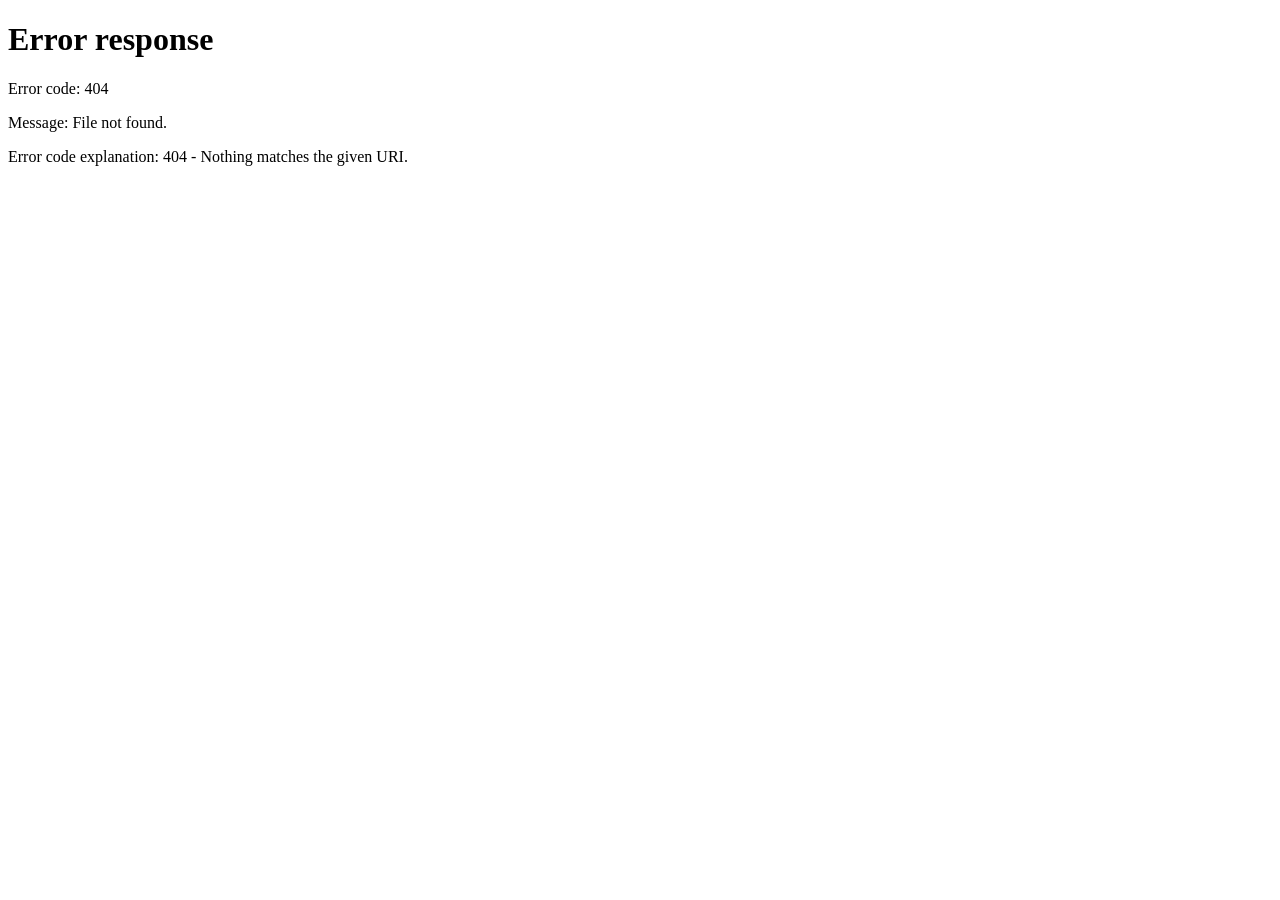
==== admin.html @ e82825a0 "Added admin.html" ====
<!DOCTYPE html>
<html>
<head>
  <body>
<script>
let password = prompt("Enter Admin Password");

if(password !== "PAHA150920"){
alert("Access Denied");
window.location.href = "participant.html";
}
</script>

<div class="container">
</div>

</body>
<title>Admin Panel</title>
<link rel="stylesheet" href="style.css">
</head>
<body>

<div class="container">

<h1>Admin Panel</h1>

<input type="text" id="question" placeholder="Question">
<input type="text" id="option1" placeholder="Option 1">
<input type="text" id="option2" placeholder="Option 2">
<input type="text" id="option3" placeholder="Option 3">
<input type="text" id="option4" placeholder="Option 4">
<input type="text" id="answer" placeholder="Correct Answer">

<button onclick="addQuestion()">Add Question</button>

<h2>Question Bank</h2>

<div id="questionList"></div>

<a href="participant.html">
<button>Go To Quiz</button>
</a>

</div>

<script src="script.js"></script>
</body>
</html>
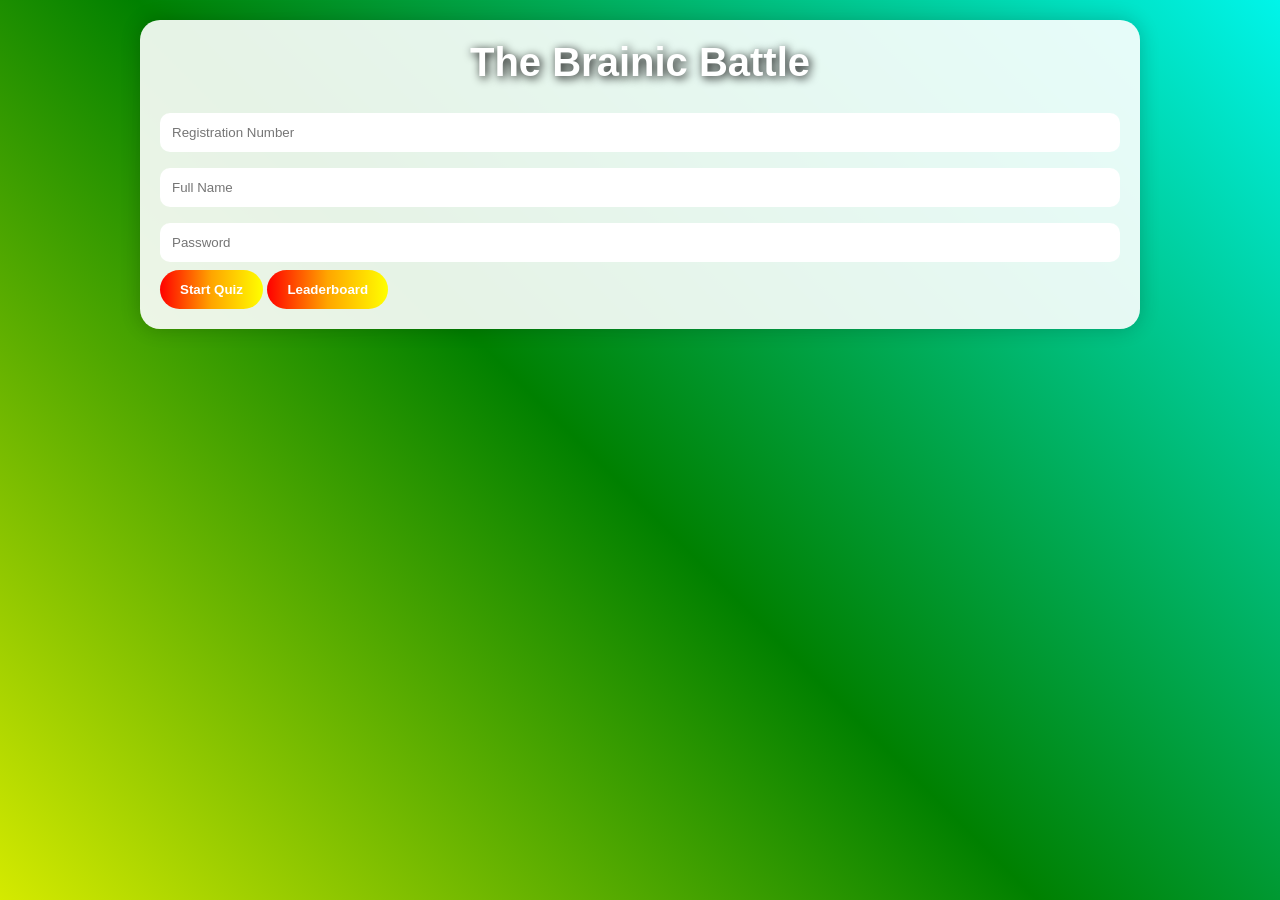
==== commit a6b0476c: "Change redirect from participant.html to index.html" ====
--- a/admin.html
+++ b/admin.html
@@ -7,7 +7,7 @@
 
 if(password !== "PAHA150920"){
 alert("Access Denied");
-window.location.href = "participant.html";
+window.location.href = "index.html";
 }
 </script>
 
@@ -37,7 +37,7 @@
 
 <div id="questionList"></div>
 
-<a href="participant.html">
+<a href="index.html">
 <button>Go To Quiz</button>
 </a>
 
@@ -45,4 +45,4 @@
 
 <script src="script.js"></script>
 </body>
-</html>+</html>
--- a/style.css
+++ b/style.css
@@ -0,0 +1,141 @@
+*{
+margin:0;
+padding:0;
+box-sizing:border-box;
+font-family:Arial,sans-serif;
+}
+
+body{
+min-height:100vh;
+padding:20px;
+background:linear-gradient(
+45deg,
+red,
+orange,
+yellow,
+green,
+cyan,
+blue,
+indigo,
+violet
+);
+background-size:400% 400%;
+animation:rainbow 10s ease infinite;
+}
+
+@keyframes rainbow{
+0%{background-position:0% 50%;}
+50%{background-position:100% 50%;}
+100%{background-position:0% 50%;}
+}
+
+.container{
+max-width:1000px;
+margin:auto;
+background:rgba(255,255,255,0.9);
+padding:20px;
+border-radius:20px;
+box-shadow:0 0 20px rgba(0,0,0,.2);
+}
+
+h1{
+text-align:center;
+color:#fff;
+font-size:40px;
+text-shadow:2px 2px 10px #000;
+margin-bottom:20px;
+}
+
+h2,h3{
+margin-bottom:10px;
+}
+
+input,
+textarea,
+select{
+width:100%;
+padding:12px;
+margin:8px 0;
+border:none;
+border-radius:10px;
+}
+
+button{
+padding:12px 20px;
+border:none;
+border-radius:30px;
+cursor:pointer;
+font-weight:bold;
+color:white;
+background:linear-gradient(
+90deg,
+red,
+orange,
+yellow,
+green,
+blue,
+indigo,
+violet
+);
+background-size:300% 300%;
+animation:btnrainbow 5s linear infinite;
+}
+
+@keyframes btnrainbow{
+0%{background-position:0% 50%;}
+100%{background-position:100% 50%;}
+}
+
+button:hover{
+transform:scale(1.05);
+}
+
+.question{
+background:white;
+padding:15px;
+margin:10px 0;
+border-radius:10px;
+border-left:8px solid purple;
+}
+
+#timer{
+font-size:30px;
+font-weight:bold;
+text-align:center;
+background:white;
+padding:15px;
+border-radius:10px;
+color:red;
+margin-bottom:15px;
+}
+
+table{
+width:100%;
+border-collapse:collapse;
+background:white;
+}
+
+table th{
+background:linear-gradient(
+90deg,
+red,
+orange,
+yellow,
+green,
+blue,
+indigo,
+violet
+);
+color:white;
+padding:12px;
+}
+
+table td{
+padding:10px;
+border:1px solid #ddd;
+text-align:center;
+}
+
+.hidden{
+display:none;
+}
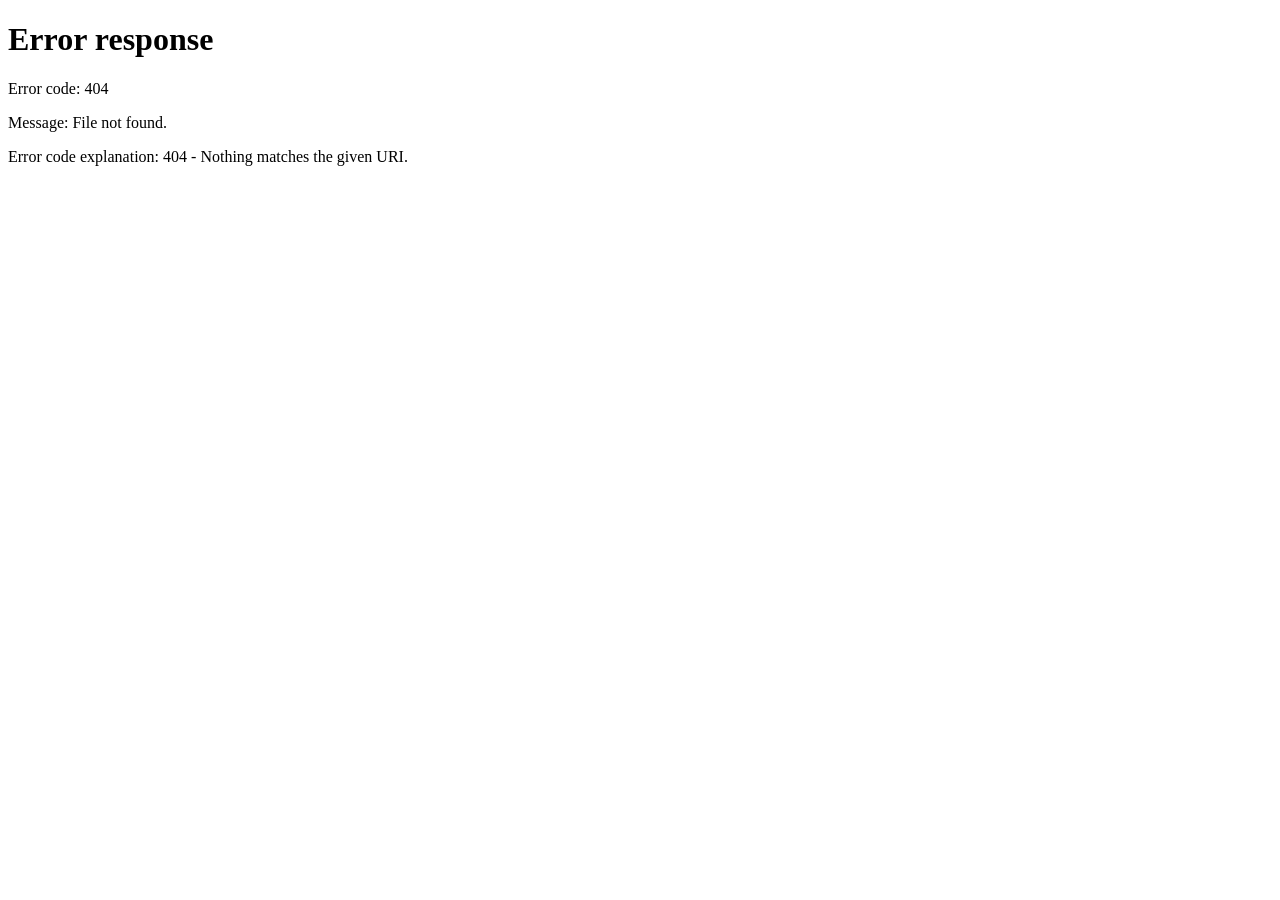
==== commit 8741a5f8: "Implement delete leaderboard feature in admin.html Added a delete leaderboard button and functionali" ====
--- a/admin.html
+++ b/admin.html
@@ -7,7 +7,23 @@
 
 if(password !== "PAHA150920"){
 alert("Access Denied");
-window.location.href = "index.html";
+window.location.href = "participant.html";
+}
+</script>
+
+<script>
+function deleteLeaderboard(){
+
+localStorage.removeItem(
+"leaderboard"
+);
+
+leaderboardData = [];
+
+updateLeaderboard();
+
+alert("Leaderboard Deleted");
+
 }
 </script>
 
@@ -33,6 +49,10 @@
 
 <button onclick="addQuestion()">Add Question</button>
 
+<button onclick="deleteLeaderboard()">
+Delete Leaderboard
+</button>
+
 <h2>Question Bank</h2>
 
 <div id="questionList"></div>
